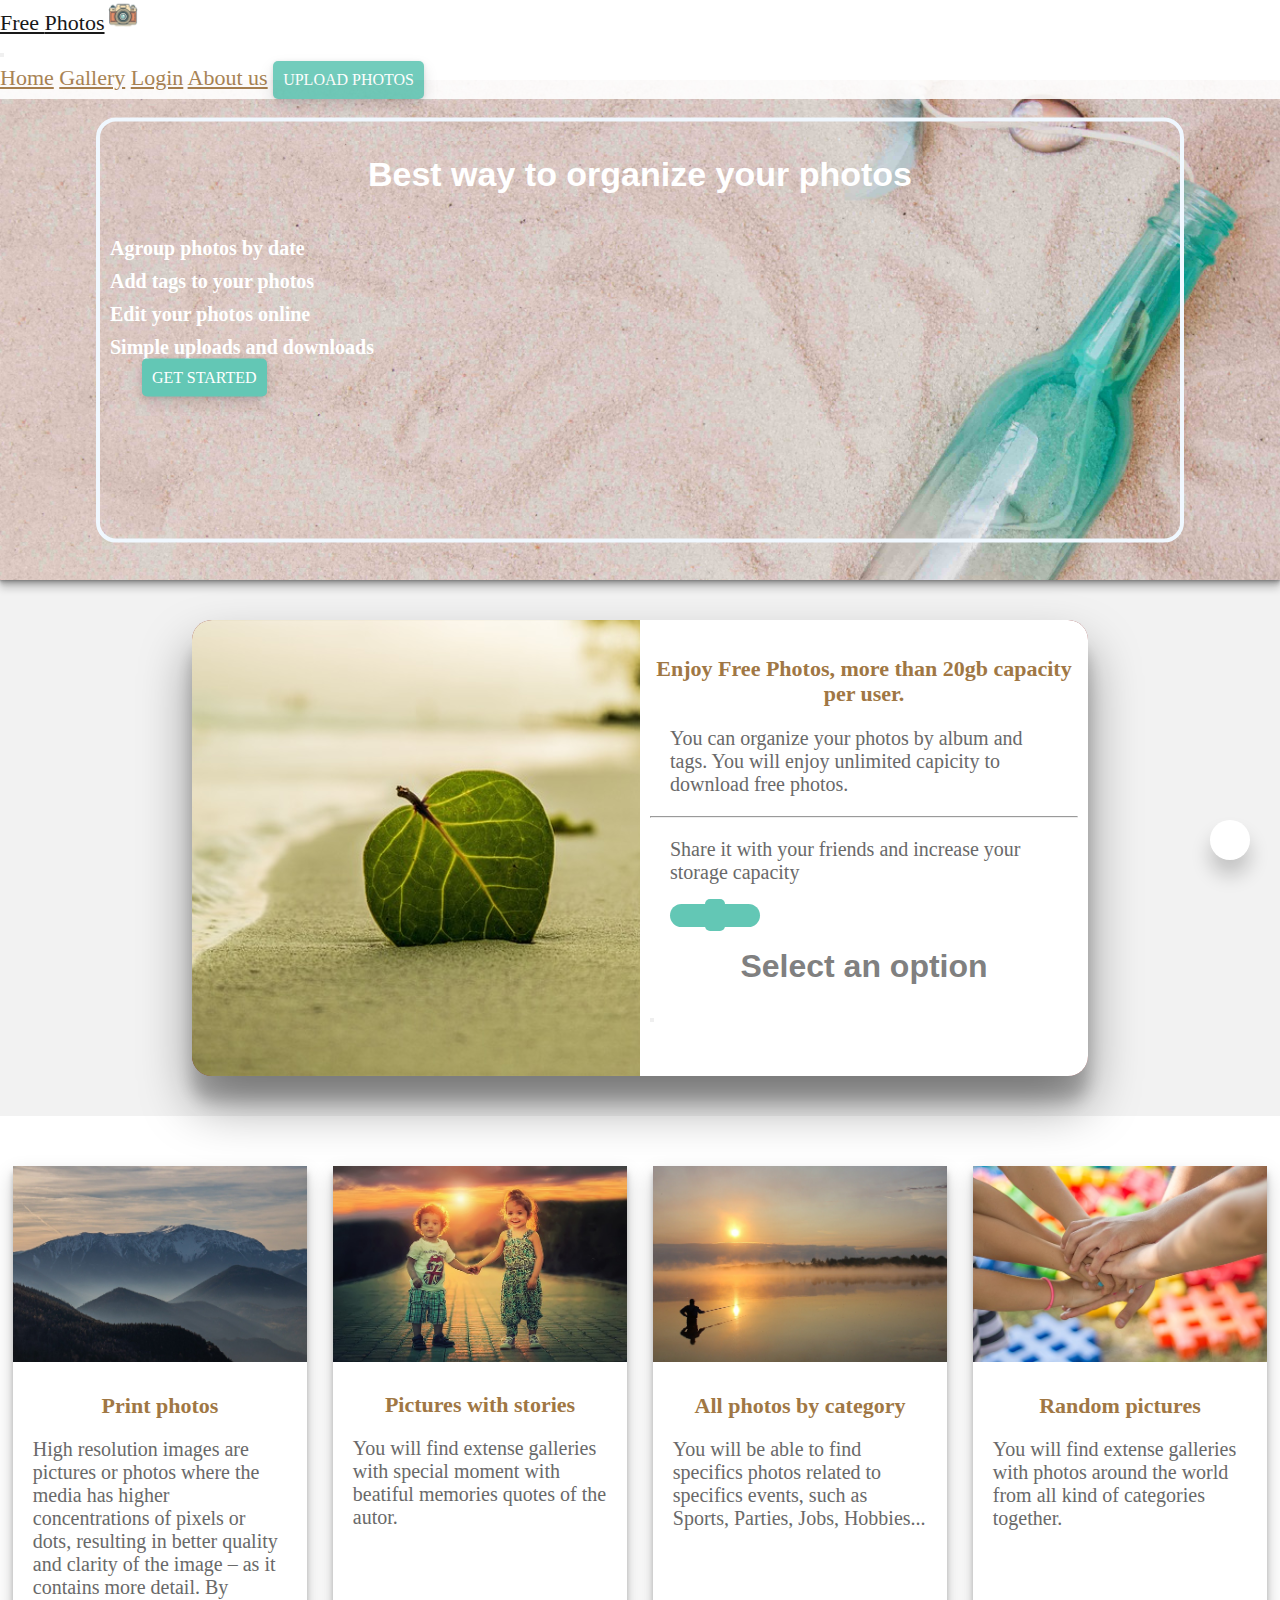
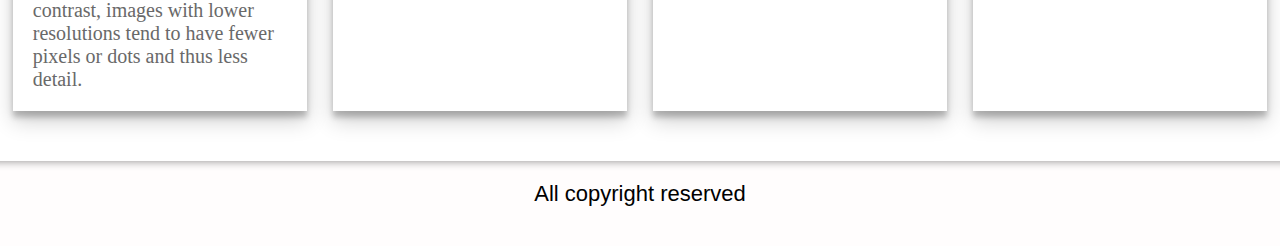
==== index.html @ f029e0e3 "segunda entrega" ====
<!DOCTYPE html>
<html lang="en">
<head>
    <meta charset="UTF-8">
    <meta name="viewport" content="width=device-width, initial-scale=1.0">
    <title>Photos web</title>
    <link href="https://cdn.jsdelivr.net/npm/bootstrap@5.3.1/dist/css/bootstrap.min.css" rel="stylesheet" integrity="sha384-4bw+/aepP/YC94hEpVNVgiZdgIC5+VKNBQNGCHeKRQN+PtmoHDEXuppvnDJzQIu9" crossorigin="anonymous">
    <script src="https://cdn.jsdelivr.net/npm/bootstrap@5.3.1/dist/js/bootstrap.bundle.min.js" integrity="sha384-HwwvtgBNo3bZJJLYd8oVXjrBZt8cqVSpeBNS5n7C8IVInixGAoxmnlMuBnhbgrkm" crossorigin="anonymous"></script>
    <link rel="stylesheet" href="styles.css">
    <link rel="shortcut icon" href="images/icon-camera.png" type="image/x-icon">
    <link rel="stylesheet" href="normalize.css">
    <link rel="stylesheet" href="https://cdnjs.cloudflare.com/ajax/libs/font-awesome/6.4.0/css/all.min.css" integrity="sha512-iecdLmaskl7CVkqkXNQ/ZH/XLlvWZOJyj7Yy7tcenmpD1ypASozpmT/E0iPtmFIB46ZmdtAc9eNBvH0H/ZpiBw==" crossorigin="anonymous" referrerpolicy="no-referrer" />
</head>
<body>
    <header>
        <nav class="navbar navbar-expand-lg bg-body-tertiary">
            <div class="container-fluid">
              <a class="navbar-brand" href="/index.html">
                <div class="logo">
                    Free 
                    <span>Photos<img src="/images/icon-camera.png" alt=""></span>
                </div>
              </a>  
              <button class="navbar-toggler" type="button" data-bs-toggle="collapse" data-bs-target="#navbarNavAltMarkup" aria-controls="navbarNavAltMarkup" aria-expanded="false" aria-label="Toggle navigation"> 
                <span class="navbar-toggler-icon"></span>
              </button>
              <div class="collapse navbar-collapse" id="navbarNavAltMarkup">
                <div class="navbar-nav">
                  <a class="nav-link active" aria-current="page" href="/index.html">Home</a>
                  <a class="nav-link" href="/pages/gallery.html">Gallery</a>
                  <a class="nav-link" href="/pages/login.html">Login</a>
                  <a class="nav-link" href="/pages/aboutUs.html">About us</a>
                  <a href="/pages/upload.html"><button>Upload photos</button></a>
                </div>
               </div>
            </div>
        </nav>

    </header>    
    
    <main>
        <div class="call">
            <h1>Best way to organize your photos</h1>
            <ul>
                <li>Agroup photos by date</li>
                <li>Add tags to your photos</li>
                <li>Edit your photos online</li>
                <li>Simple uploads and downloads</li>
            </ul>
            <a href=""><button>Get started</button></a>
        </div>
    </main>
    
    <section class="section1">
        
         <div class="boxIntro"> 
            
            <div class="boxLeft">
                 
            </div>
                
            <div class="boxRight">
                <h2>Enjoy Free Photos, more than 20gb capacity per user.</h2>
                <div class="intro-text">You can organize your photos by album and tags. You will enjoy unlimited capicity to download free photos.</div>
                
                <hr>

                <div class="intro-text">Share it with your friends and increase your storage capacity</div>
                <!-- Button trigger modal -->
                    <button type="button" class="btn btn-primary" data-bs-toggle="modal" data-bs-target="#exampleModal">
                        <i class="fas fa-share-square"></i>
                    </button>
                
                <!-- Modal -->
                    <div class="modal fade" id="exampleModal" tabindex="-1" aria-labelledby="exampleModalLabel" aria-hidden="true">
                        <div class="modal-dialog">
                            <div class="modal-content">
                                <div class="modal-header">
                                    <h1 class="modal-title fs-5" id="exampleModalLabel">Select an option</h1>
                                    <button type="button" class="btn-close" data-bs-dismiss="modal" aria-label="Close"></button>
                                </div>
                                <div class="modal-body">
                                    <i class="fab fa-whatsapp-square"></i> <i class="fab fa-telegram"></i> <i class="fab fa-facebook-square"></i> <i class="fab fa-twitter-square"></i> <i class="fab fa-instagram"></i> 
                                </div>
                            </div>
                        </div>
                     </div>
                </div> 
            </div>               
    </section>
          


        <section class="sectionMain">
            <div class="box1">
                <a href="">
                    <img src="images/nature.jpg" alt="">
                    <h2>Print photos <i class="fas fa-print"></i></h2>
                    <div class="intro-text"> High resolution images are pictures or photos where the media has higher concentrations of pixels or dots, resulting in better quality and clarity of the image – as it contains more detail. By contrast, images with lower resolutions tend to have fewer pixels or dots and thus less detail. </div>
                </a>
            </div>
            
            <div class="box1">
                <a href="">
                    <img src="images/16.jpg" alt="">
                    <h2>Pictures with stories <i class="far fa-newspaper"></i></h2>
                    <div class="intro-text">You will find extense galleries with special moment with beatiful memories quotes of the autor. </div>
                </a>    
            </div>
            
            <div class="box1">
                <a href="/pages/galleryBytags.html">
                    <img src="images/river.jpg" alt="">
                    <h2>All photos  by category <i class="fas fa-tag"></i></h2>
                    <div class="intro-text">You will be able to find specifics photos related to specifics events, such as Sports, Parties, Jobs, Hobbies...   </div>
                </a>
            </div>

            <div class="box1">
                <a href="">
                    <img src="images/15.jpg" alt="">
                    <h2>Random pictures <i class="fas fa-random"></i></h2>
                    <div class="intro-text">You will find extense galleries with photos around the world from all kind of categories together.</div>
                </a>
            </div>

        </section>


    <footer> 
        <p>All copyright reserved</p>
        <div class="socialMedia">
            <i class="fab fa-facebook"></i>
            <i class="fab fa-twitter"></i>
            <i class="fab fa-instagram"></i>
        </div>
     </footer>

    <a href="#" class="up"><i class="fas fa-chevron-up"></i>
    </a>

</body>
</html>
---- styles.css ----
*{
    margin: 0px;
    padding: 0px;
    box-sizing: border-box;
}

html{
    scroll-behavior: smooth;
}

header{
    width: 100%;
    height: 80px;
    font-size: 22px;
    background-color:rgba(255, 255, 255, 0.71);
}

span img{
    width: 30px;
    height: auto;
    margin-left: 3px;
}

main ul{
    color: #ffffff;
    font-size: 20px;
    margin-top: 10px;
    padding-top: 10px;
}

main ul li{
    margin-top: 10px;
    font-weight: 700;
}

main{
    height: 500px;
    width: 100%;
    display: flex;
    flex-direction: column;
    background-image: url("images/header-image.jpeg");
    background-repeat: none;
    background-size: cover;
    background-attachment: fixed;
    box-shadow: 0 1px 1px rgba(0,0,0,0.08), 0 2px 2px rgba(0,0,0,0.12), 0 4px 4px rgba(0,0,0,0.16), 0 8px 8px rgba(0,0,0,0.20);
    position: relative;
}

main .call{
    width: 85%;
    border: 4px;
    height: 85%;
    background-color: transparent;
    border-color: aliceblue;
    border-radius: 20px;
    border-style: solid;
    transform: translate(-50%, -50%);
    position: absolute;
    top: 50%;
    left: 50%;
    padding: 10px;
}

h1{
    text-align: center;
    font-size:40px;
    font-family: 'Franklin Gothic Medium', 'Arial Narrow', Arial, sans-serif;
    color: gray;
}

.call h1{
    text-align: center;
    font-size: 34px;
    color: #ffffff;

}

.call ul{
    list-style: none;

}

	
.call button{	
    color: white;	
    background-color: #63C7B5;	
    border: none;	
    font-size: 16px;	
    border-radius: 5px;	
    box-shadow: 0 7px 15px 0 rgba(0, 0, 0, .13), 0 1px 4px 0 rgba(0, 0, 0, .11);	
    margin-left: 32px;	
    text-transform: uppercase;	
    text-decoration: none;	
    padding: 10px;	
}	
.call button:hover{	
    transform: scale(0.9);	
}	

.navbar-nav button {
    color: white;
    background-color: #63C7B5;
    border: none;
    padding: 10px;
    font-size: 16px;
    border-radius: 5px;
    box-shadow: 0 7px 15px 0 rgba(0, 0, 0, .13), 0 1px 4px 0 rgba(0, 0, 0, .11);
    margin-bottom: 0px;
    text-transform: uppercase;
}

.navbar-nav button:hover {
    color: white;
    background-color: #63C7B5;
    border: none;
    padding: 10px;
    font-size: 16px;
    border-radius: 5px;
    margin-bottom: 0px;
    text-transform: uppercase;
    transform: scale(0.9);
}

button a{
    text-decoration: none;
    color: white;
}


h2{
    text-align: center;
    margin-top: 22px;
    font-size: 26px;
    color:rgb(160, 119, 68);
    margin-bottom: 20px;

}
.section2 h2{
    font-size: 26px;
    color:rgb(160, 119, 68);
    height: 20px;
}


h2 i{	
    color: #63C7B5;	
}	


h3{
    text-align: center;
    margin-top: 20px;
    font-size: 22px;
    color:rgb(160, 119, 68);
} 

.intro-text{
    margin-top: 30px;
    font-size: 20px;
    color: dimgrey;
    margin: 20px;
}


.normalSection{
    background-color: white;
    width: 100%;
    padding: 20px;
    margin: 20px;
}

footer{
    text-align: center;
    background-color:rgb(255, 253, 253) ;
    padding: 20px;
    font-size: 22px;
    font-family: Verdana, Geneva, Tahoma, sans-serif;
    box-shadow: 0 20px 10px -20px rgba(0,0,0,0.45) inset;
    width: 100%;
}

.socialMedia{
    color: #47a694;
    font-size: 30px;
    letter-spacing: 10px;
    margin-top: 20px;
}

.up{
    height: 40px;
    width: 40px;
    color: #47a694;
    position: fixed;
    right: 30px;
    bottom: 40px;
    font-size: 25px;
    text-align: center;
    line-height: 40px;
    background-color: rgb(255, 255, 255);
    border-radius: 50px;
    box-shadow: 0px 15px 20px rgba(0, 0, 0, 0.2);
}

.section1{
    background-color: #F2F2F2;
    justify-content:center;
    align-items: center;
    display: flex;
    flex-direction: row;
    flex-wrap: wrap;
    width: 100%;
}

.boxIntro{
    display: flex;
    flex-wrap: wrap;
    height: auto;
    background-color: rgb(143, 58, 58);
    border-radius: 20px;
    width:70% ;
    box-shadow: 0 29px 52px rgba(0,0,0,0.40), 0 25px 16px rgba(0,0,0,0.20); 
    margin-top: 40px;   
    margin-bottom: 40px;
} 

.boxLeft{
    background-color: rgb(255, 255, 255);
    width: 50%;
    background-image: url("images/3.jpg");
    background-position: center;
    background-size: cover;
    height: auto;
    border-radius: 20px 0px 0px 20px;
}

.boxRight{
    background-color: rgb(255, 255, 255);
    width: 50%;
    border-radius: 0px 20px 20px 0px;
    padding: 10px;
}

.section2{
    background-color: #ffffff;
    justify-content: space-around;
    display: flex;
    flex-direction: row;
    flex-wrap: wrap;
    gap: 20px;
    margin: 10px;
}

.section4{
    background-color: #ffffff;
    justify-content: space-around;
    display: flex;
    flex-direction: row;
    flex-wrap: wrap;
    gap: 20px;
    margin: 10px;
}

.sectionMain{
    background-color: #ffffff;
    justify-content: space-around;
    display: flex;
    flex-direction: row;
    flex-wrap: wrap;
    margin-top: 40px;
    margin-bottom: 40px;
}

.box1{
    width: 23%;
    height: auto;
    background-color: #ffffff;
    margin-top: 80px;
    margin-bottom: 80px;
    box-shadow: 0 10px 20px rgba(0,0,0,0.19), 0 6px 6px rgba(0,0,0,0.23);
    margin: 10px;
}

.box1 .intro-text{
    margin-top: 30px;
    font-size: 20px;
    color: dimgrey;
    margin: 20px;
}

.box1 i{
    color: #63C7B5;
}


.sectionMain img{
    height: auto;
    width: 100%;
}

.section2 img{
    height: auto;
    width: 100%;
}

.box1 a{
    text-decoration: none;
    color:rgb(160, 119, 68);
}

.box1:hover{
    transform: scale(1.02);
}

form a{
    text-decoration: none;
    font-weight: bold;
    color:rgb(120, 85, 42);
}

.submit {
    color: white;
    background-color: #63C7B5;
    border: none;
    padding: 10px;
    font-size: 16px;
    border-radius: 5px;
    box-shadow: 0 7px 15px 0 rgba(0, 0, 0, .13), 0 1px 4px 0 rgba(0, 0, 0, .11);
    margin-bottom: 10px;
    text-transform: uppercase;
}

.submit:hover{
    color: white;
    background-color: #47a694;
    border: none;
    padding: 10px;
    font-size: 16px;
    border-radius: 5px;
    box-shadow: 0 7px 15px 0 rgba(0, 0, 0, .13), 0 1px 4px 0 rgba(0, 0, 0, .11);
    margin-bottom: 10px;
    text-transform: uppercase;
}

h2{	
    text-align: center;	
    margin-top: 26px;	
    font-size: 22px;	
    color:rgb(160, 119, 68);	
} 	
h2 i{	
    color: #63C7B5;	
}	

form {
    width: 50%;
    height: auto;
    background-color: white;
    box-shadow: 0 10px 20px rgba(0,0,0,0.19), 0 6px 6px rgba(0,0,0,0.23);
    border-radius: 20px;
    font-size: 20px;
    color:rgb(160, 119, 68);
    padding: 20px;
}


input, textarea{
    width: 100%;
}


.quote{
font-size: 24px;
font-style: italic;
font-weight: 700;
color: dimgrey;
padding: 10px;
}

.section3{
    background-color: #F2F2F2;
    justify-content: space-around;
    display: flex;
    flex-direction: row;
    flex-wrap: wrap;
    padding: 80px;
    width: 100%;
}

.upload{
    display: grid;
    background-color: #F2F2F2;
    grid-template-columns:1fr 2fr;
    width: 100%;
    height: 100vh;
    grid-template-areas:
    "form forms";
    margin-bottom: 30px;
}

.chekbox {
    width: 80%;
    height: 100vh;
    background-color: antiquewhite;
    display: flex;
    grid-area: form;
    border-radius: none;

}

.chekbox form{
    width: 90%;
    margin: 0;
    height: 40%;
    margin-top: 20px;
    padding: 5px;
    border-radius:none;

}

.taggs .checkbox{
    display:contents;
    color: #63C7B5;
}

.checkbox form label{
    display: inline-block;
    width: 10px;
}

/* Grids photos */

.main-photos{
    display: grid;
    grid-template-columns: 1fr 1fr 1fr;
    grid-template-rows: 1fr 1fr 1fr 1fr;
    height: 1000px;
    grid-template-areas: 
    "img1 img1 img2"
    "img5 img3 img4"
    "img5 img6 img7"
    "img5 img6 img8";
    gap: 10px;
    margin: 10px;
    border: solid 1px;
    color:rgb(195, 192, 192);
    border-radius: 20px;
    padding: 20px;
}

.fa-heart{
    color: rgb(227, 145, 141);
    font-size: 14px;
    margin: 5px;
    opacity: 0.5;
    background-color: #fbf9f9;
    padding: 5px;
    padding-left: 10px;
    padding-right: 10px;
    border-radius: 5px;
    bottom: 10px;
    margin-left: 60px;
}

.fa-share-square{
    color:#63C7B5; 
    font-size: 14px;
    margin: 5px;
    opacity: 0.5;
    background-color: #fbf9f9;
    padding: 5px;
    padding-left: 10px;
    padding-right: 10px;
    border-radius: 5px;
    bottom: 10px;

}

.fa-share-square:hover{
    color:#63C7B5; 
    opacity: 1;
    transform: scale(1.02);
    transition: 0.5s;

} 

.fa-heart:hover{
    color: rgb(197, 67, 60);
    opacity: 1;
    transform: scale(1.02);
    transition: 0.5s;
} 

.item i{
    position: absolute;
}

.item{
  border: solid color;
  background-size: cover;
  background-position: center;
  box-shadow: 0 10px 20px rgba(0,0,0,0.19), 0 6px 6px rgba(0,0,0,0.23);
  justify-content: center;
  position: relative;

}

.item:hover{
    transform: scale(1.01);
    opacity: 0.9;
    transition: 0.5s;
}

.item1{
    background-image: url("/images/flor-1.jpg");
    grid-area: img1;
}

.item2{
    background-image: url("/images/flor-2.jpg");
    grid-area: img2;

}

.item3{
    background-image: url("/images/flor-3.jpg");
    grid-area: img3;


}

.item4{
    background-image: url("/images/flor-4.jpg");
    grid-area: img4;


}

.item5{
    background-image: url("/images/flor-5.jpg");
    grid-area: img5;

}

.item6{
    background-image: url("/images/flor-6.jpg");
    grid-area: img6;

}

.item7{
    background-image: url("/images/flor-7.jpg");
    grid-area: img7;

}

.item8{
    background-image: url("/images/flor-8.jpg");
    grid-area: img8;

}

.item9{
    background-image: url("/images/flor-9.jpg");
    grid-area: img9;

}




.boxPic{
    height: 85%;
    width: 100%;
}

.boxPic img{
    padding: 5px;
}

.boxDescription{
    background-color: rgb(255, 255, 255);
    height: 15%;
    padding: 10px;
    width: 100%;
}

.boxGallery {
    width: 40%;
    height: auto;
    transition: 0.7s;
    font-family: 'Montserrat', sans-serif;
    font-size: 18px;
    color: grey;
}

.boxGallery p{
    display: inline-block;
}

.boxGallery:hover{
    display: inline-block;
    font-size: 19px;
    color:#63C7B5;
}


.boxGallery img{
    height: 100%;
    box-shadow: 0 26px 58px 0 rgba(0, 0, 0, .22), 0 5px 14px 0 rgba(0, 0, 0, .18);
}

.boxGallery img:hover{
    box-shadow: 0 19px 38px rgba(0,0,0,0.30), 0 15px 12px rgba(0,0,0,0.22);
}

.boxGalleryByYear {
    width: 20%;
    height: auto;
    transition: 0.7s;
    font-family: 'Montserrat', sans-serif;
    font-size: 18px;
}

.boxGalleryByYear p{
    display: inline-block;
}

.boxGalleryByYear:hover{
    display: inline-block;
    font-size: 19px;
    color:#63C7B5;
}


.boxGalleryByYear img{
    height: 100%;
    box-shadow: 0 26px 58px 0 rgba(0, 0, 0, .22), 0 5px 14px 0 rgba(0, 0, 0, .18);
}

.boxGalleryByYear img:hover{
    box-shadow: 0 19px 38px rgba(0,0,0,0.30), 0 15px 12px rgba(0,0,0,0.22);
}

.material-symbols-outlined {
  font-variation-settings:
  'FILL' red,
  'wght' 400,
  'GRAD' 7,
  'opsz' 70
}

.boxDescription span {
    float: right;
}

.scroll-gallery{
    display: flex;
    flex-direction: row;
    flex-wrap: nowrap;
    overflow-x:auto;
    overflow-y: hidden;
    justify-content: flex-start;
    gap: 25px;
    margin-bottom: 10px;
    margin-top: 10px;
    width: 100%;
}

.scroll-gallery img{
    box-shadow: 0 3px 6px rgba(0,0,0,0.16), 0 3px 6px rgba(0,0,0,0.23);
}

.scroll-gallery .boxGallery{
    width: 300px;
    height: 300px;
    padding:40px;
    font-size: 14px;
    color: grey;
}

.scroll-gallery .boxPic{
    height: 85%;
}

.scroll-gallery .boxPic img{
    width:300px;
    height: 100%;
    object-fit: cover;
}


.scroll-gallery .fa-chevron-left{
    font-size: 30px;
    color: #63C7B5;
    z-index: 1;
    margin-top: 120px;
    position:absolute;
}

.scroll-gallery .fa-chevron-right{
    font-size: 30px;
    color: #63C7B5;
    z-index: 1;
    margin-top: 120px;
    margin-left: 95%;
    position:absolute;
}

.scroll-gallery .boxGallery:hover{
    transform: scale(1.1);
    color: #63C7B5;
}

.scroll-gallery .boxDescription{
    background-color: rgb(255, 255, 255);
    height: 15%;
    padding: 10px;
    width: 300px;
}




/* responsive CSS */

@media only screen and (min-width:320px) and (max-width:768px){


    .boxIntro{
        display: flex;
        flex-wrap: wrap;
        flex-direction: row;
        height: auto;
        background-color: rgb(143, 58, 58);
        border-radius: 20px;
        width:100% ;
        box-shadow: 0 29px 52px rgba(0,0,0,0.40), 0 25px 16px rgba(0,0,0,0.20); 
        margin-top: 40px;   
        margin-bottom: 40px;
    } 
    
    .boxLeft{
          
    }
    
    .boxRight{
        width: 100%;
        border-radius: 0px;
    }

    .box1{
        width: 100%;
        height: auto;
        background-color: #ffffff;
        margin-top: 80px;
        margin-bottom: 80px;
        box-shadow: 0 10px 20px rgba(0,0,0,0.19), 0 6px 6px rgba(0,0,0,0.23);
        margin: 10px;
    }

    .boxGallery{
        width: 100%;
    }

    .main-photos{
        display: grid;
        grid-template-columns: 1fr 1fr ;
        grid-template-rows: 1fr 1fr 1fr 1fr 1fr 1fr;
        height: 1000px;
        grid-template-areas: 
        "img1 img1"
        "img2 img3"
        "img4 img4"
        "img5 img5"
        "img6 img7"
        "img8 img8";
    }

    main {
        height: 300px;
    }

    main .call{
        text-align: center;
    }

    .call ul li{
    display: none;    
    }

    .boxGalleryByYear {
        width: 40%;
        height: auto;
        transition: 0.7s;
        font-family: 'Montserrat', sans-serif;
        font-size: 18px;
    }
    
    .scroll-gallery .boxGallery{
        width: 200px;
        height: auto;
        padding:25px;
        font-size: 14px;
        background-color: transparent;
    }
  

    .scroll-gallery .fa-chevron-left{
        font-size: 30px;
        color: #63C7B5;
        z-index: 1;
        margin-top: 80px;
        position:absolute;
    }
    
    .scroll-gallery .fa-chevron-right{
        font-size: 30px;
        color: #63C7B5;
        z-index: 1;
        margin-top: 80px;
        margin-left: 95%;
        position:absolute;
    }

    form{
        width: 100%;
        border-radius: 0px;
    }

    .section3{
        margin: 0;
        padding: 0;
        padding-top: 40px;
        padding-bottom: 40px;
        background-color: #F2F2F2;
    }

    .scroll-gallery .boxPic img{
        width: 200px;
        height: 100%;
        object-fit: cover;
    }

    .scroll-gallery .boxDescription{
       width: 200px;
    }

    .call button{
        margin-left: 0px;
    }


}

@media only screen and (min-width: 768px) and (max-width:1024px){
    
    .boxIntro{
        display: flex;
        flex-direction: column;
        flex-wrap:wrap;
        height: auto;
        background-color: rgb(255, 255, 255);
        border-radius: 20px;
        width:80% ;
        box-shadow: 0 29px 52px rgba(0,0,0,0.40), 0 25px 16px rgba(0,0,0,0.20); 
        border-radius: 50px;
        margin-top: 40px;   
        margin-bottom: 40px;
        align-items: center;
    } 

    
    
    .boxRight{
        background-color: rgb(255, 255, 255);
        width: 80%;
        padding: 10px;

    }

    .box1{
        width: 45%;
        height: auto;
        background-color: #ffffff;
        margin-top: 80px;
        margin-bottom: 80px;
        box-shadow: 0 10px 20px rgba(0,0,0,0.19), 0 6px 6px rgba(0,0,0,0.23);
        margin: 10px;
    }

    .boxGallery{
        width: 43%;
    }

}

@media only screen and (min-width: 1024px){


}


/* nav bar boostrap */

.container-fluid{
    z-index:2;
}

.nav-link {
    color:rgb(160, 119, 68);
}

.navbar-brand{
    color:rgb(160, 119, 68);
    font-family: 'Times New Roman', Times, serif;color: #000;
}


.navbar-expand-lg {
    position: fixed;
    z-index: 2;
    position: fixed;
    background-color: hwb(0 100% 0%);
    width: 100%;
    opacity:0.9;
}

.navbar-toggler-icon{
    color: #47a694;
    
}

/* nav-tabs bootstrap */

.nav-tabs a:hover{
    color:#63C7B5;
}

/* modal bootstrap share*/


.boxRight .btn-primary{
    background-color: #63C7B5;    
    border: none;
    margin-left: 20px;
    width: 90px;
    height: auto;
    border-radius: 50px;
}

.btn-primary{
    background-color: #63C7B5;    
    border: none;
    height: auto;
    border-radius: 5px;
}

 .btn-primary:hover{
    background-color: #63C7B5;    
    border: none;
}

.btn-primary .fa-share-square{
    color:#ffffff; 
    font-size: 20px;
    background-color: #63C7B5;   
    text-align: center; 
    opacity: 1;
}

.modal-footer .btn-primary{
    background-color: #63C7B5;
}

.modal-body i{
    margin-left: 10px;
}

.modal-body i:hover{
    transform: scale(1.1);
    transition: 0.5;
}

.modal-body .fa-whatsapp-square{
    color: #25d366;
    font-size: 36px;
}

.modal-body .fa-whatsapp-square{
    color: #25d366;
    font-size: 36px;
}

.modal-body .fa-telegram{
    color: #229ED9;
    font-size: 36px;
}

.modal-body .fa-facebook-square{
    color: #3b5998;
    font-size: 36px;
}

.modal-body .fa-twitter-square{
    color: #1DA1F2;
    font-size: 36px;
}


.modal-body .fa-instagram{
    background: -webkit-linear-gradient(#405de6, #fd1d1d);
    -webkit-background-clip: text;
    -webkit-text-fill-color: transparent;
    font-size: 36px;
}

/* upload section bootstrap*/

input[type="checkbox"]:checked{
    background-color:#63C7B5;
    border: none;
}

input[type="select"]:checked{
    background-color:#63C7B5;
    border: none;
}

input[type="radio"]:checked{
    background-color:#63C7B5;
    border: none;
}

/* message contact bootstrap */

.modal-body form{
    width: 100%;
    height: 100%;
    box-shadow: none;
}

.btn-secondary{
    background-color: rgb(197, 196, 196);
    border: none;
}

input:active{
background-color: #1DA1F2;
}

.intro-text .btn-primary{
    background-color: transparent;
    color:#a07744;
    font-weight: bold;
    margin-left: 0px;
}

.intro-text .btn-primary:hover{
    background-color: transparent;
    color:#a07744;
    font-weight: bold;
    margin-left: 0px;
}

/* full screen photo */

.carousel-item img{
    width: 400px;
    height: 400px;
    object-fit: cover;
}
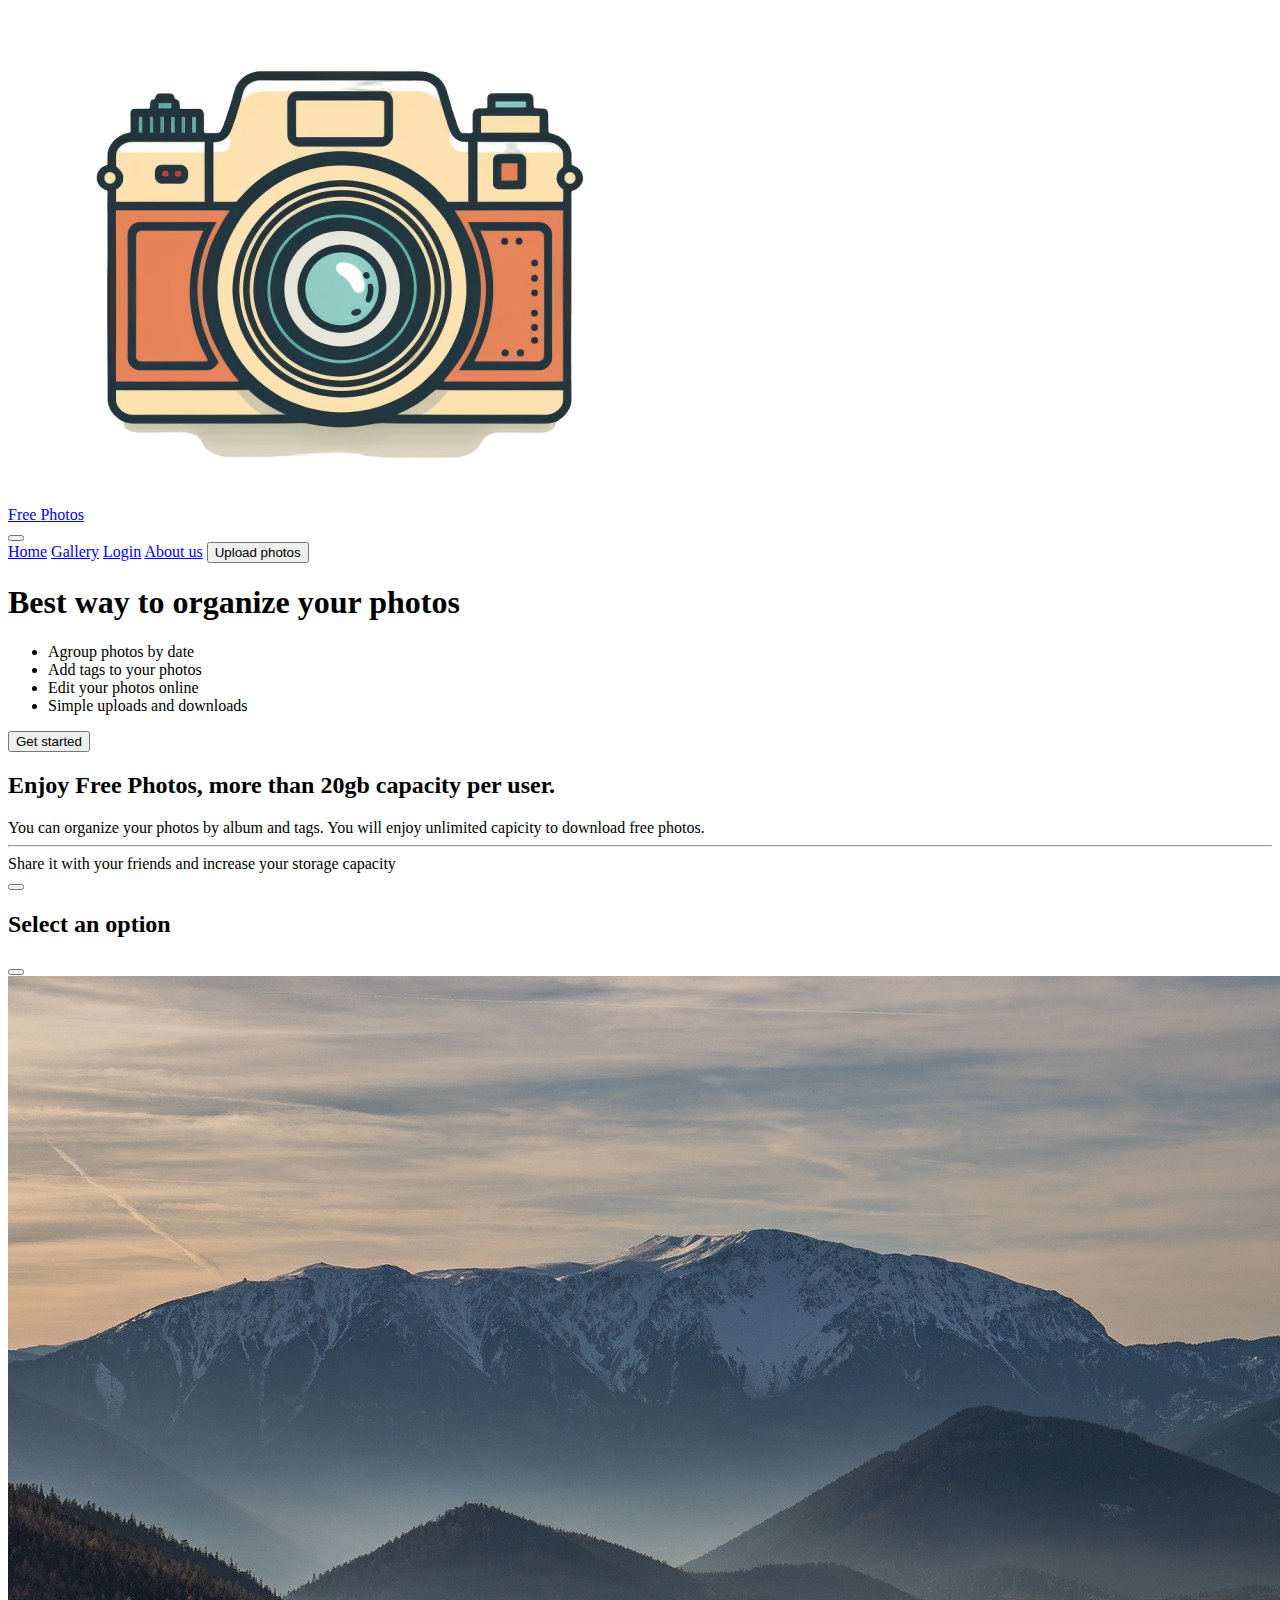
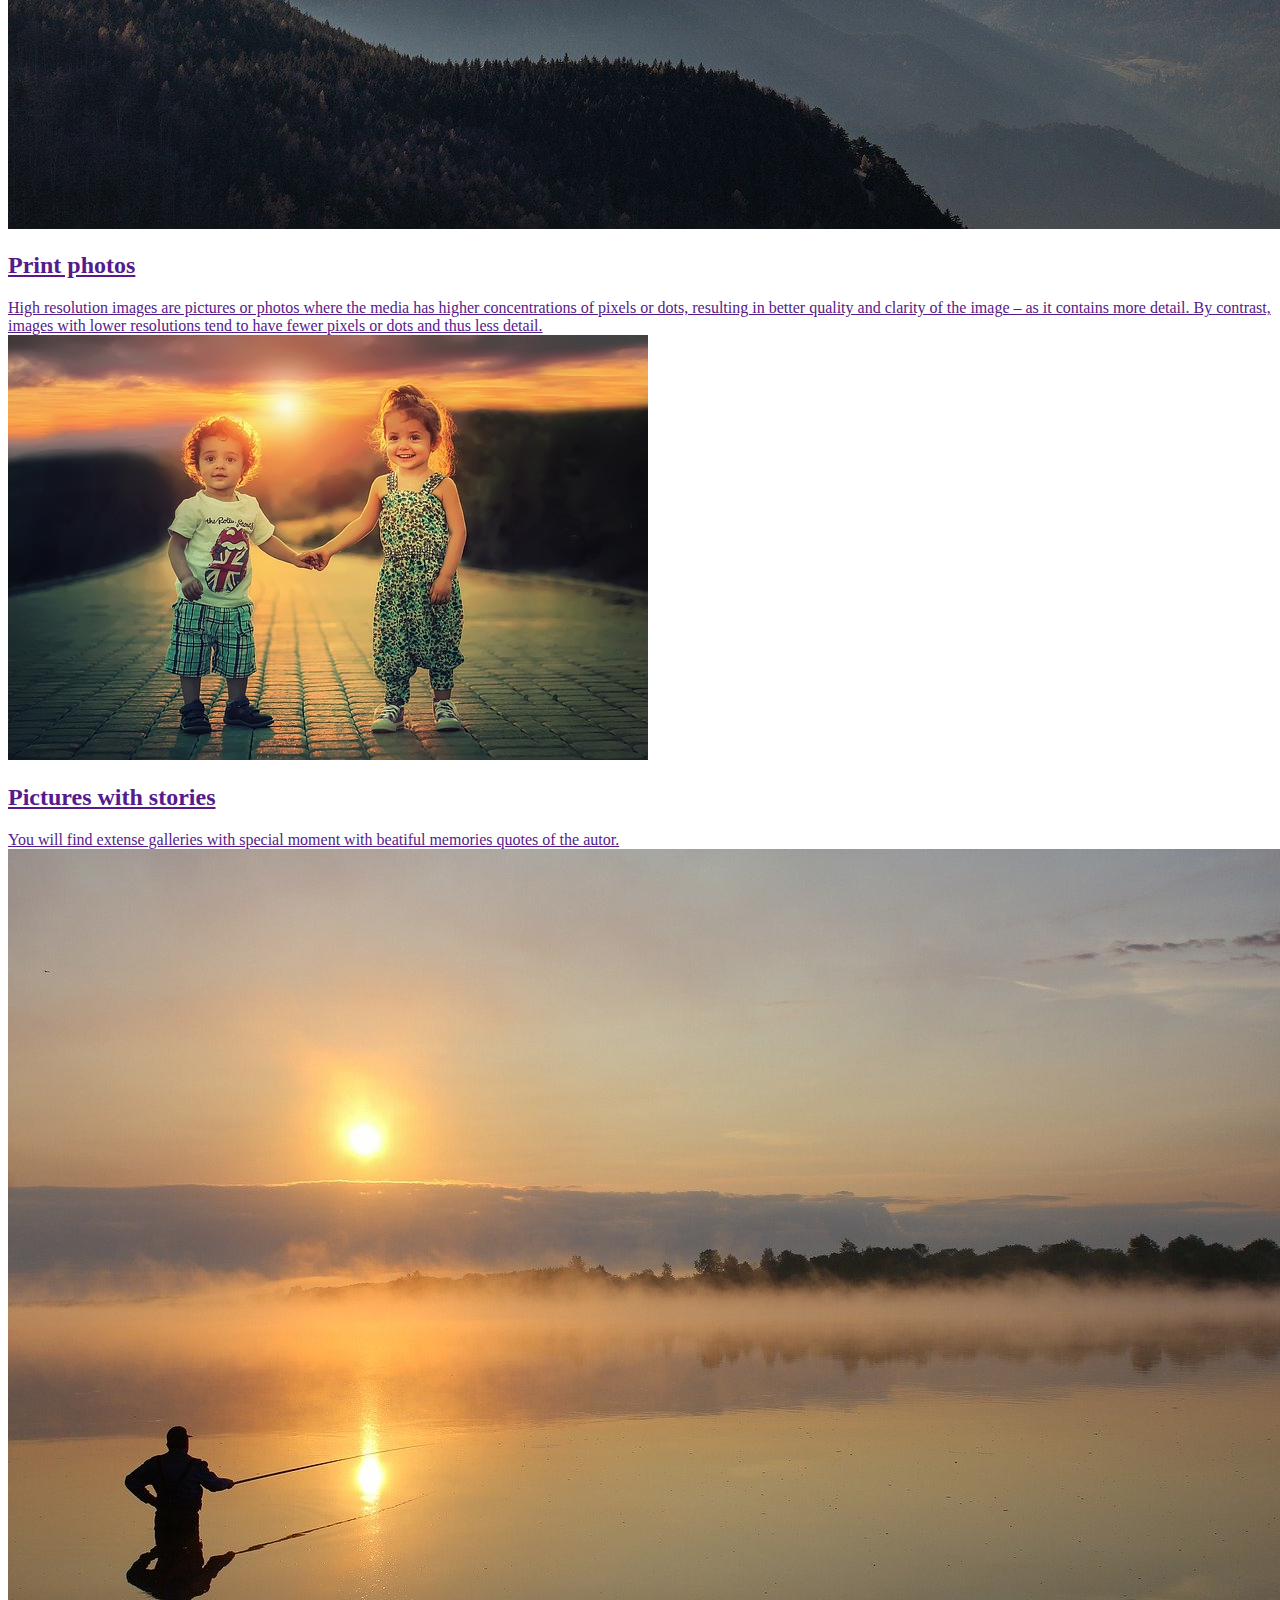
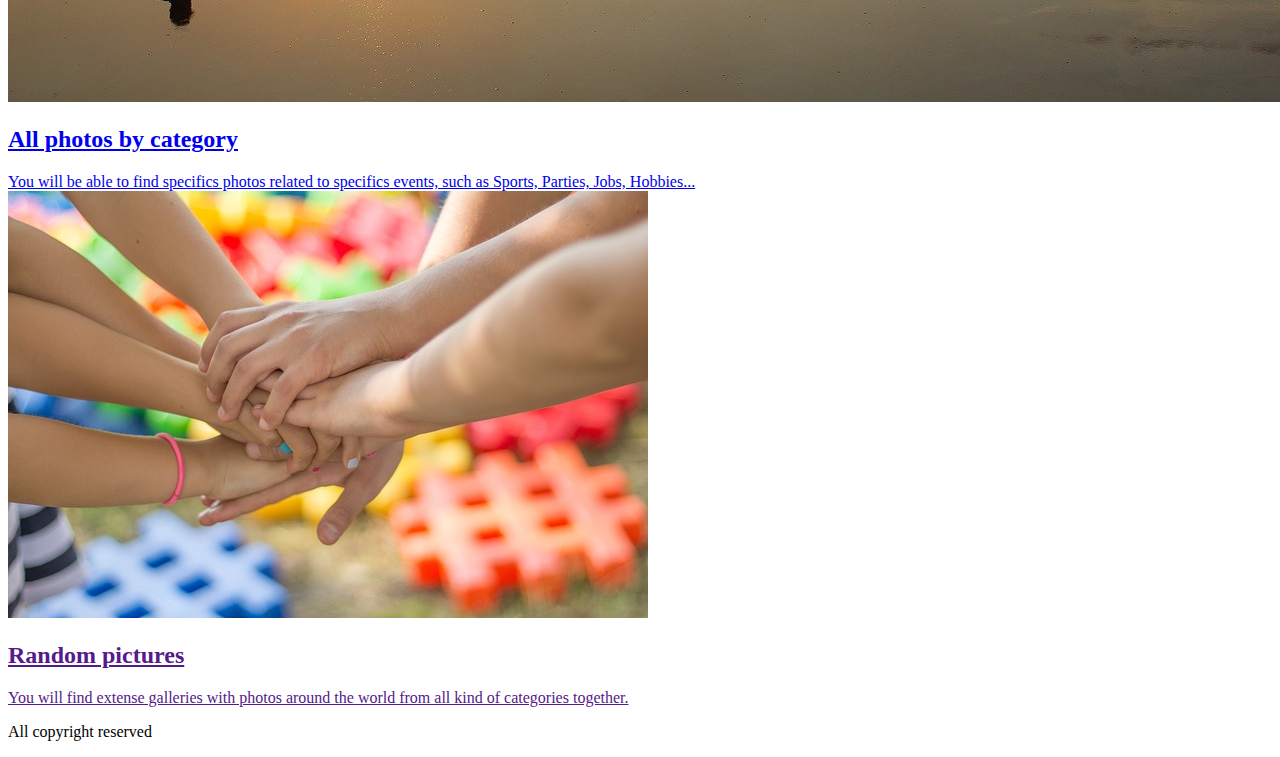
==== commit 2eed6c03: "corregí main, H1, sass y otras cosas" ====
--- a/index.html
+++ b/index.html
@@ -3,130 +3,117 @@
 <head>
     <meta charset="UTF-8">
     <meta name="viewport" content="width=device-width, initial-scale=1.0">
+    <meta name="description" content="Store your photos">
+    <meta name="keywords" content="Photos, Lanscape, background images">
     <title>Photos web</title>
     <link href="https://cdn.jsdelivr.net/npm/bootstrap@5.3.1/dist/css/bootstrap.min.css" rel="stylesheet" integrity="sha384-4bw+/aepP/YC94hEpVNVgiZdgIC5+VKNBQNGCHeKRQN+PtmoHDEXuppvnDJzQIu9" crossorigin="anonymous">
     <script src="https://cdn.jsdelivr.net/npm/bootstrap@5.3.1/dist/js/bootstrap.bundle.min.js" integrity="sha384-HwwvtgBNo3bZJJLYd8oVXjrBZt8cqVSpeBNS5n7C8IVInixGAoxmnlMuBnhbgrkm" crossorigin="anonymous"></script>
-    <link rel="stylesheet" href="styles.css">
-    <link rel="shortcut icon" href="images/icon-camera.png" type="image/x-icon">
-    <link rel="stylesheet" href="normalize.css">
+    <link rel="stylesheet" href="./css/styles.css">
+    <link rel="shortcut icon" href="./images/icon-camera.png" type="image/x-icon">
+    <link rel="stylesheet" href="./css/normalize.css">
     <link rel="stylesheet" href="https://cdnjs.cloudflare.com/ajax/libs/font-awesome/6.4.0/css/all.min.css" integrity="sha512-iecdLmaskl7CVkqkXNQ/ZH/XLlvWZOJyj7Yy7tcenmpD1ypASozpmT/E0iPtmFIB46ZmdtAc9eNBvH0H/ZpiBw==" crossorigin="anonymous" referrerpolicy="no-referrer" />
 </head>
 <body>
     <header>
         <nav class="navbar navbar-expand-lg bg-body-tertiary">
             <div class="container-fluid">
-              <a class="navbar-brand" href="/index.html">
+            <a class="navbar-brand" href="index.html">
                 <div class="logo">
-                    Free 
-                    <span>Photos<img src="/images/icon-camera.png" alt=""></span>
-                </div>
-              </a>  
-              <button class="navbar-toggler" type="button" data-bs-toggle="collapse" data-bs-target="#navbarNavAltMarkup" aria-controls="navbarNavAltMarkup" aria-expanded="false" aria-label="Toggle navigation"> 
+                Free 
+                <span>Photos<img src="./images/icon-camera.png" alt="icon"></span>
+            </div></a>  
+            <button class="navbar-toggler" type="button" data-bs-toggle="collapse" data-bs-target="#navbarNavAltMarkup" aria-controls="navbarNavAltMarkup" aria-expanded="false" aria-label="Toggle navigation"> 
                 <span class="navbar-toggler-icon"></span>
-              </button>
-              <div class="collapse navbar-collapse" id="navbarNavAltMarkup">
+            </button>
+            <div class="collapse navbar-collapse" id="navbarNavAltMarkup">
                 <div class="navbar-nav">
-                  <a class="nav-link active" aria-current="page" href="/index.html">Home</a>
-                  <a class="nav-link" href="/pages/gallery.html">Gallery</a>
-                  <a class="nav-link" href="/pages/login.html">Login</a>
-                  <a class="nav-link" href="/pages/aboutUs.html">About us</a>
-                  <a href="/pages/upload.html"><button>Upload photos</button></a>
-                </div>
-               </div>
+                <a class="nav-link active" aria-current="page" href="index.html">Home</a>
+                <a class="nav-link" href="./pages/gallery.html">Gallery</a>
+                <a class="nav-link" href="./pages/login.html">Login</a>
+                <a class="nav-link" href="./pages/aboutUs.html">About us</a>
+                <a href="./pages/upload.html"><button>Upload photos</button></a>
+            </div>
             </div>
         </nav>
+    </header>
+        <main>        
+            <div class="box">
+                <div class="call">
+                    <h1>Best way to organize your photos</h1>
+                    <ul>
+                        <li>Agroup photos by date</li>
+                        <li>Add tags to your photos</li>
+                        <li>Edit your photos online</li>
+                        <li>Simple uploads and downloads</li>
+                    </ul>
+                    <a href=""><button>Get started</button></a>
+                </div>
+            </div>
 
-    </header>    
-    
-    <main>
-        <div class="call">
-            <h1>Best way to organize your photos</h1>
-            <ul>
-                <li>Agroup photos by date</li>
-                <li>Add tags to your photos</li>
-                <li>Edit your photos online</li>
-                <li>Simple uploads and downloads</li>
-            </ul>
-            <a href=""><button>Get started</button></a>
-        </div>
-    </main>
-    
-    <section class="section1">
-        
-         <div class="boxIntro"> 
-            
-            <div class="boxLeft">
-                 
-            </div>
-                
-            <div class="boxRight">
-                <h2>Enjoy Free Photos, more than 20gb capacity per user.</h2>
-                <div class="intro-text">You can organize your photos by album and tags. You will enjoy unlimited capicity to download free photos.</div>
-                
-                <hr>
-
-                <div class="intro-text">Share it with your friends and increase your storage capacity</div>
-                <!-- Button trigger modal -->
+            <section class="section1">
+                <div class="boxIntro"> 
+                    <div class="boxLeft">
+                </div>
+                <div class="boxRight">
+                    <h2>Enjoy Free Photos, more than 20gb capacity per user.</h2>
+                    <div class="intro-text">You can organize your photos by album and tags. You will enjoy unlimited capicity to download free photos.</div>
+                    <hr>
+                    <div class="intro-text">Share it with your friends and increase your storage capacity</div>
                     <button type="button" class="btn btn-primary" data-bs-toggle="modal" data-bs-target="#exampleModal">
-                        <i class="fas fa-share-square"></i>
+                    <i class="fas fa-share-square"></i>
                     </button>
-                
-                <!-- Modal -->
-                    <div class="modal fade" id="exampleModal" tabindex="-1" aria-labelledby="exampleModalLabel" aria-hidden="true">
-                        <div class="modal-dialog">
+                        <div class="modal fade" id="exampleModal" tabindex="-1" aria-labelledby="exampleModalLabel" aria-hidden="true">
+                            <div class="modal-dialog">
                             <div class="modal-content">
-                                <div class="modal-header">
-                                    <h1 class="modal-title fs-5" id="exampleModalLabel">Select an option</h1>
-                                    <button type="button" class="btn-close" data-bs-dismiss="modal" aria-label="Close"></button>
-                                </div>
-                                <div class="modal-body">
-                                    <i class="fab fa-whatsapp-square"></i> <i class="fab fa-telegram"></i> <i class="fab fa-facebook-square"></i> <i class="fab fa-twitter-square"></i> <i class="fab fa-instagram"></i> 
+                                    <div class="modal-header">
+                                        <h2 class="modal-title fs-5" id="exampleModalLabel">Select an option</h2>
+                                        <button type="button" class="btn-close" data-bs-dismiss="modal" aria-label="Close"></button>
+                                    </div>
+                                    <div class="modal-body">
+                                        <i class="fab fa-whatsapp-square"></i> 
+                                        <i class="fab fa-telegram"></i> 
+                                        <a href="https://www.facebook.com/"><i class="fab fa-facebook-square"></i></a> 
+                                        <a href="https://twitter.com/"><i class="fab fa-twitter-square"></i></a> 
+                                        <a href="https://www.instagram.com/"><i class="fab fa-instagram"></i></a> 
+                                    </div>
                                 </div>
                             </div>
                         </div>
-                     </div>
-                </div> 
-            </div>               
-    </section>
-          
+                    </div> 
+                </div>               
+            </section>
 
-
-        <section class="sectionMain">
-            <div class="box1">
-                <a href="">
-                    <img src="images/nature.jpg" alt="">
-                    <h2>Print photos <i class="fas fa-print"></i></h2>
-                    <div class="intro-text"> High resolution images are pictures or photos where the media has higher concentrations of pixels or dots, resulting in better quality and clarity of the image – as it contains more detail. By contrast, images with lower resolutions tend to have fewer pixels or dots and thus less detail. </div>
-                </a>
-            </div>
-            
-            <div class="box1">
-                <a href="">
-                    <img src="images/16.jpg" alt="">
-                    <h2>Pictures with stories <i class="far fa-newspaper"></i></h2>
-                    <div class="intro-text">You will find extense galleries with special moment with beatiful memories quotes of the autor. </div>
-                </a>    
-            </div>
-            
-            <div class="box1">
-                <a href="/pages/galleryBytags.html">
-                    <img src="images/river.jpg" alt="">
-                    <h2>All photos  by category <i class="fas fa-tag"></i></h2>
-                    <div class="intro-text">You will be able to find specifics photos related to specifics events, such as Sports, Parties, Jobs, Hobbies...   </div>
-                </a>
-            </div>
-
-            <div class="box1">
-                <a href="">
-                    <img src="images/15.jpg" alt="">
-                    <h2>Random pictures <i class="fas fa-random"></i></h2>
-                    <div class="intro-text">You will find extense galleries with photos around the world from all kind of categories together.</div>
-                </a>
-            </div>
-
-        </section>
-
-
+            <section class="sectionMain">
+                    <div class="box1">
+                        <a href="">
+                            <img src="images/nature.jpg" alt="nature">
+                            <h2>Print photos <i class="fas fa-print"></i></h2>
+                            <div class="intro-text"> High resolution images are pictures or photos where the media has higher concentrations of pixels or dots, resulting in better quality and clarity of the image – as it contains more detail. By contrast, images with lower resolutions tend to have fewer pixels or dots and thus less detail. </div>
+                        </a>
+                    </div>
+                    <div class="box1">
+                        <a href="">
+                            <img src="images/16.jpg" alt="flower">
+                            <h2>Pictures with stories <i class="far fa-newspaper"></i></h2>
+                            <div class="intro-text">You will find extense galleries with special moment with beatiful memories quotes of the autor. </div>
+                        </a>    
+                    </div>
+                    <div class="box1">
+                        <a href="./pages/galleryBytags.html">
+                            <img src="images/river.jpg" alt="river">
+                            <h2>All photos  by category <i class="fas fa-tag"></i></h2>
+                            <div class="intro-text">You will be able to find specifics photos related to specifics events, such as Sports, Parties, Jobs, Hobbies...   </div>
+                        </a>
+                    </div>
+                    <div class="box1">
+                        <a href="">
+                            <img src="images/15.jpg" alt="animal">
+                            <h2>Random pictures <i class="fas fa-random"></i></h2>
+                            <div class="intro-text">You will find extense galleries with photos around the world from all kind of categories together.</div>
+                        </a>
+                    </div>
+            </section>
+        </main>    
     <footer> 
         <p>All copyright reserved</p>
         <div class="socialMedia">
@@ -134,10 +121,9 @@
             <i class="fab fa-twitter"></i>
             <i class="fab fa-instagram"></i>
         </div>
-     </footer>
-
-    <a href="#" class="up"><i class="fas fa-chevron-up"></i>
+    </footer>
+    <a href="#" class="up">
+      <i class="fas fa-chevron-up"></i>
     </a>
-
 </body>
 </html>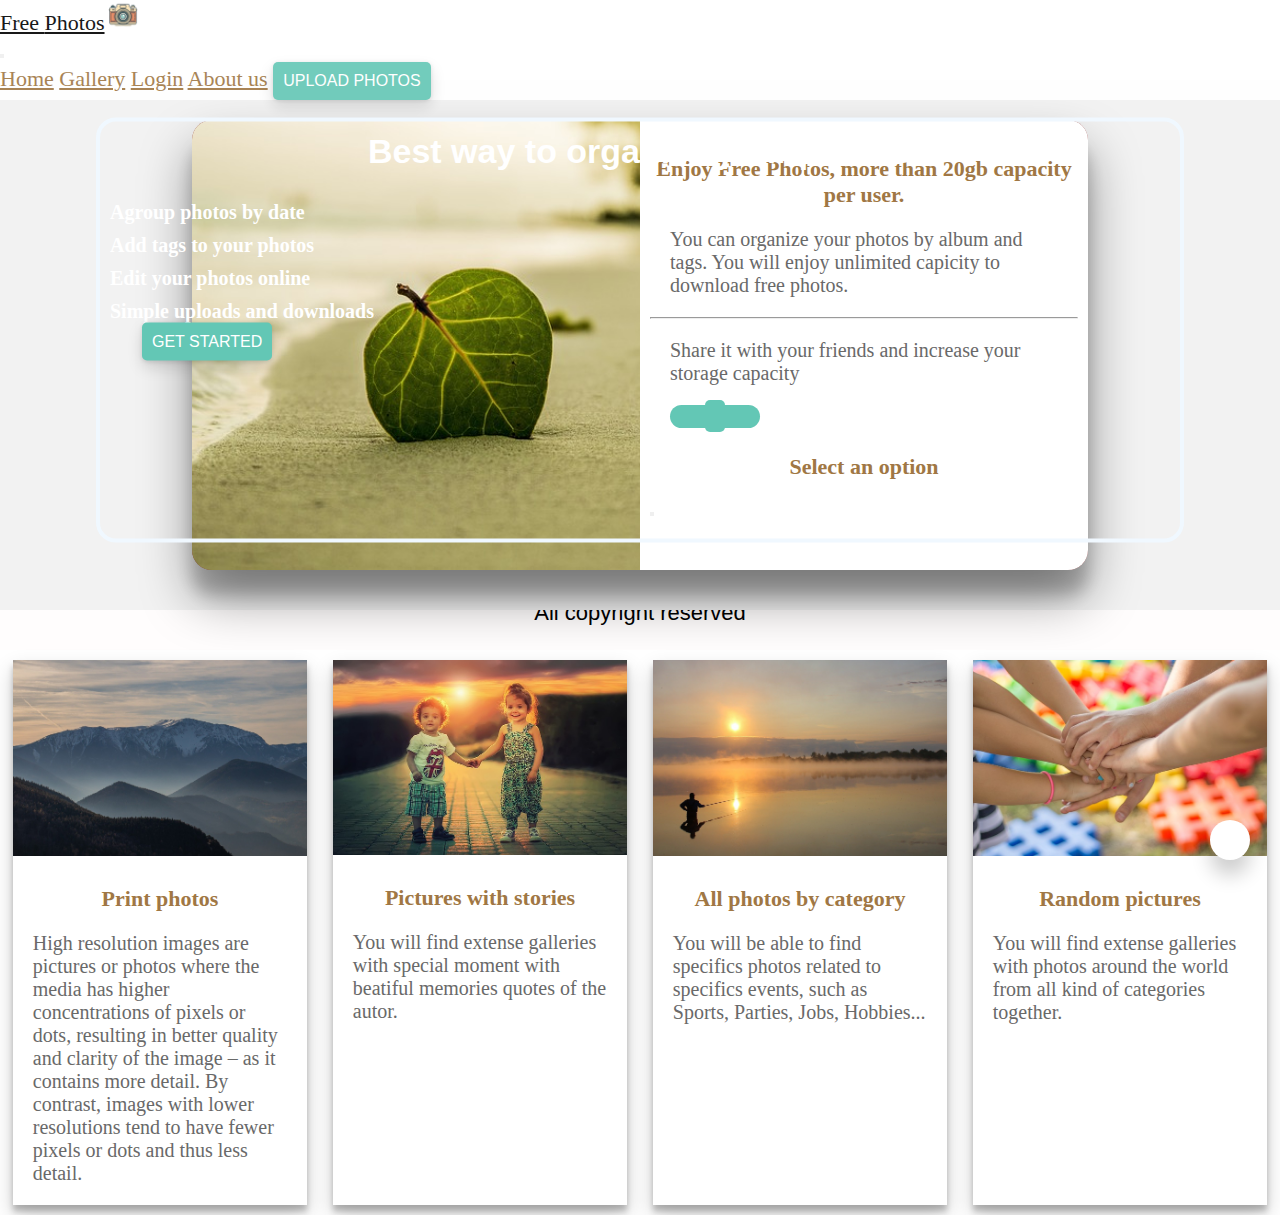
==== commit f02182db: "Update index.html" ====
--- a/index.html
+++ b/index.html
@@ -8,7 +8,7 @@
     <title>Photos web</title>
     <link href="https://cdn.jsdelivr.net/npm/bootstrap@5.3.1/dist/css/bootstrap.min.css" rel="stylesheet" integrity="sha384-4bw+/aepP/YC94hEpVNVgiZdgIC5+VKNBQNGCHeKRQN+PtmoHDEXuppvnDJzQIu9" crossorigin="anonymous">
     <script src="https://cdn.jsdelivr.net/npm/bootstrap@5.3.1/dist/js/bootstrap.bundle.min.js" integrity="sha384-HwwvtgBNo3bZJJLYd8oVXjrBZt8cqVSpeBNS5n7C8IVInixGAoxmnlMuBnhbgrkm" crossorigin="anonymous"></script>
-    <link rel="stylesheet" href="./css/styles.css">
+    <link rel="stylesheet" href="./CSS/styles.css">
     <link rel="shortcut icon" href="./images/icon-camera.png" type="image/x-icon">
     <link rel="stylesheet" href="./css/normalize.css">
     <link rel="stylesheet" href="https://cdnjs.cloudflare.com/ajax/libs/font-awesome/6.4.0/css/all.min.css" integrity="sha512-iecdLmaskl7CVkqkXNQ/ZH/XLlvWZOJyj7Yy7tcenmpD1ypASozpmT/E0iPtmFIB46ZmdtAc9eNBvH0H/ZpiBw==" crossorigin="anonymous" referrerpolicy="no-referrer" />
@@ -126,4 +126,4 @@
       <i class="fas fa-chevron-up"></i>
     </a>
 </body>
-</html>+</html>
--- a/CSS/styles.css
+++ b/CSS/styles.css
@@ -0,0 +1,1146 @@
+@import url("https://fonts.googleapis.com/css2?family=Montserrat:wght@200;300;400&family=Roboto:ital,wght@0,500;1,300&display=swap");
+@import url("https://fonts.googleapis.com/css2?family=Material+Symbols+Outlined:opsz,wght,FILL,GRAD@20..48,100..700,0..1,-50..200");
+h2 {
+  text-align: center;
+  margin-top: 22px;
+  font-size: 26px;
+  color: rgb(160, 119, 68);
+  margin-bottom: 20px;
+}
+
+h3 {
+  text-align: center;
+  margin-top: 20px;
+  font-size: 22px;
+  color: rgb(160, 119, 68);
+}
+
+.call button {
+  color: white;
+  background-color: #63C7B5;
+  border: none;
+  font-size: 16px;
+  border-radius: 5px;
+  box-shadow: 0 7px 15px 0 rgba(0, 0, 0, 0.13), 0 1px 4px 0 rgba(0, 0, 0, 0.11);
+  margin-left: 32px;
+  text-transform: uppercase;
+  text-decoration: none;
+  padding: 10px;
+}
+
+.navbar-nav button {
+  color: white;
+  background-color: #63C7B5;
+  border: none;
+  padding: 10px;
+  font-size: 16px;
+  border-radius: 5px;
+  box-shadow: 0 7px 15px 0 rgba(0, 0, 0, 0.13), 0 1px 4px 0 rgba(0, 0, 0, 0.11);
+  margin-bottom: 0px;
+  text-transform: uppercase;
+}
+
+.section5 {
+  display: flex;
+  flex-direction: column;
+  justify-content: center;
+  align-items: center;
+}
+
+.para {
+  height: 200px;
+  width: 200px;
+  background-image: url(../images/16.jpg);
+  background-repeat: no-repeat;
+  background-size: cover;
+  border: none;
+  margin-bottom: 40px;
+  display: flex;
+  margin-left: 20px;
+}
+
+.todos-1 {
+  width: 100px;
+  height: 100px;
+}
+
+.todos-2 {
+  width: 200px;
+  height: 200px;
+}
+
+.todos-3 {
+  width: 300px;
+  height: 300px;
+}
+
+.todos-4 {
+  width: 400px;
+  height: 400px;
+}
+
+#caja1 {
+  animation-name: caja1;
+  animation-duration: 3s;
+  animation-iteration-count: 1;
+  animation-timing-function: linear;
+}
+
+@keyframes caja1 {
+  0% {
+    transform: translateX(-500px);
+  }
+  100% {
+    transform: translateX(0px);
+  }
+}
+#caja2 {
+  animation-name: caja2;
+  animation-duration: 3s;
+  animation-iteration-count: 1;
+  animation-timing-function: ease;
+}
+
+@keyframes caja2 {
+  0% {
+    transform: translateX(-500px);
+  }
+  100% {
+    transform: translateX(0px);
+  }
+}
+#caja3 {
+  animation-name: caja3;
+  animation-duration: 3s;
+  animation-iteration-count: 1;
+  animation-timing-function: ease-in;
+}
+
+@keyframes caja3 {
+  0% {
+    transform: translateX(-500px);
+  }
+  100% {
+    transform: translateX(0px);
+  }
+}
+#caja4 {
+  animation-name: caja4;
+  animation-duration: 3s;
+  animation-iteration-count: 1;
+  animation-timing-function: ease-out;
+}
+
+@keyframes caja4 {
+  0% {
+    transform: translateX(-500px);
+  }
+  100% {
+    transform: translateX(0px);
+  }
+}
+.section5 p {
+  font-size: 18px;
+  margin-top: -20px;
+  color: #63C7B5;
+  font-family: "Montserrat", sans-serif;
+  margin-left: 20px;
+}
+
+* {
+  margin: 0px;
+  padding: 0px;
+  box-sizing: border-box;
+}
+
+html {
+  scroll-behavior: smooth;
+}
+
+header {
+  width: 100%;
+  height: 80px;
+  font-size: 22px;
+  background-color: rgba(255, 255, 255, 0.71);
+}
+
+span img {
+  width: 30px;
+  height: auto;
+  margin-left: 3px;
+}
+
+main ul {
+  color: #ffffff;
+  font-size: 20px;
+  margin-top: 10px;
+  padding-top: 10px;
+}
+
+main ul li {
+  margin-top: 10px;
+  font-weight: 700;
+}
+
+main {
+  height: 500px;
+  width: 100%;
+  display: flex;
+  flex-direction: column;
+  background-image: url("../images/header-image.jpeg");
+  background-repeat: none;
+  background-size: cover;
+  background-attachment: fixed;
+  box-shadow: 0 1px 1px rgba(0, 0, 0, 0.08), 0 2px 2px rgba(0, 0, 0, 0.12), 0 4px 4px rgba(0, 0, 0, 0.16), 0 8px 8px rgba(0, 0, 0, 0.2);
+  position: relative;
+}
+
+main .call {
+  width: 85%;
+  border: 4px;
+  height: 85%;
+  background-color: transparent;
+  border-color: aliceblue;
+  border-radius: 20px;
+  border-style: solid;
+  transform: translate(-50%, -50%);
+  position: absolute;
+  top: 50%;
+  left: 50%;
+  padding: 10px;
+  animation-duration: 2s;
+  animation-name: aparecer;
+  animation-delay: 2s;
+  animation-direction: alternate;
+  animation-iteration-count: 2;
+}
+
+@keyframes aparecer {
+  0% {
+    opacity: 0;
+  }
+  100% {
+    opacity: 1;
+  }
+}
+h1 {
+  text-align: center;
+  font-size: 40px;
+  font-family: "Franklin Gothic Medium", "Arial Narrow", Arial, sans-serif;
+  color: gray;
+}
+
+.call h1 {
+  text-align: center;
+  font-size: 34px;
+  color: #ffffff;
+}
+
+.call ul {
+  list-style: none;
+}
+
+.call button {
+  color: white;
+  background-color: #63C7B5;
+  border: none;
+  font-size: 16px;
+  border-radius: 5px;
+  box-shadow: 0 7px 15px 0 rgba(0, 0, 0, 0.13), 0 1px 4px 0 rgba(0, 0, 0, 0.11);
+  margin-left: 32px;
+  text-transform: uppercase;
+  text-decoration: none;
+  padding: 10px;
+}
+
+.call button:hover {
+  transform: scale(0.9);
+}
+
+.navbar-nav button {
+  color: white;
+  background-color: #63C7B5;
+  border: none;
+  padding: 10px;
+  font-size: 16px;
+  border-radius: 5px;
+  box-shadow: 0 7px 15px 0 rgba(0, 0, 0, 0.13), 0 1px 4px 0 rgba(0, 0, 0, 0.11);
+  margin-bottom: 0px;
+  text-transform: uppercase;
+}
+
+.navbar-nav button:hover {
+  color: white;
+  background-color: #63C7B5;
+  border: none;
+  padding: 10px;
+  font-size: 16px;
+  border-radius: 5px;
+  margin-bottom: 0px;
+  text-transform: uppercase;
+  transform: scale(0.9);
+}
+
+button a {
+  text-decoration: none;
+  color: white;
+}
+
+h2 {
+  text-align: center;
+  margin-top: 22px;
+  font-size: 26px;
+  color: rgb(160, 119, 68);
+  margin-bottom: 20px;
+}
+
+.section2 h2 {
+  font-size: 26px;
+  color: rgb(160, 119, 68);
+  height: 20px;
+}
+
+h2 i {
+  color: #63C7B5;
+}
+
+h3 {
+  text-align: center;
+  margin-top: 20px;
+  font-size: 22px;
+  color: rgb(160, 119, 68);
+}
+
+.intro-text {
+  margin-top: 30px;
+  font-size: 20px;
+  color: dimgrey;
+  margin: 20px;
+}
+
+.normalSection {
+  background-color: white;
+  width: 100%;
+  padding: 20px;
+  margin: 20px;
+}
+
+footer {
+  text-align: center;
+  background-color: rgb(255, 253, 253);
+  padding: 20px;
+  font-size: 22px;
+  font-family: Verdana, Geneva, Tahoma, sans-serif;
+  box-shadow: 0 20px 10px -20px rgba(0, 0, 0, 0.45) inset;
+  width: 100%;
+}
+
+.socialMedia {
+  color: #47a694;
+  font-size: 30px;
+  letter-spacing: 10px;
+  margin-top: 20px;
+}
+
+.up {
+  height: 40px;
+  width: 40px;
+  color: #47a694;
+  position: fixed;
+  right: 30px;
+  bottom: 40px;
+  font-size: 25px;
+  text-align: center;
+  line-height: 40px;
+  background-color: rgb(255, 255, 255);
+  border-radius: 50px;
+  box-shadow: 0px 15px 20px rgba(0, 0, 0, 0.2);
+}
+
+.section1 {
+  background-color: #F2F2F2;
+  justify-content: center;
+  align-items: center;
+  display: flex;
+  flex-direction: row;
+  flex-wrap: wrap;
+  width: 100%;
+}
+
+.boxIntro {
+  display: flex;
+  flex-wrap: wrap;
+  height: auto;
+  background-color: rgb(143, 58, 58);
+  border-radius: 20px;
+  width: 70%;
+  box-shadow: 0 29px 52px rgba(0, 0, 0, 0.4), 0 25px 16px rgba(0, 0, 0, 0.2);
+  margin-top: 40px;
+  margin-bottom: 40px;
+}
+
+.boxLeft {
+  background-color: rgb(255, 255, 255);
+  width: 50%;
+  background-image: url("../images/3.jpg");
+  background-position: center;
+  background-size: cover;
+  height: auto;
+  border-radius: 20px 0px 0px 20px;
+}
+
+.boxRight {
+  background-color: rgb(255, 255, 255);
+  width: 50%;
+  border-radius: 0px 20px 20px 0px;
+  padding: 10px;
+}
+
+.section2 {
+  background-color: #ffffff;
+  justify-content: space-around;
+  display: flex;
+  flex-direction: row;
+  flex-wrap: wrap;
+  gap: 20px;
+  margin: 10px;
+}
+
+.section4 {
+  background-color: #ffffff;
+  justify-content: space-around;
+  display: flex;
+  flex-direction: row;
+  flex-wrap: wrap;
+  gap: 20px;
+  margin: 10px;
+}
+
+.sectionMain {
+  background-color: #ffffff;
+  justify-content: space-around;
+  display: flex;
+  flex-direction: row;
+  flex-wrap: wrap;
+  margin-top: 40px;
+  margin-bottom: 40px;
+}
+
+.box1 {
+  width: 23%;
+  height: auto;
+  background-color: #ffffff;
+  margin-top: 80px;
+  margin-bottom: 80px;
+  box-shadow: 0 10px 20px rgba(0, 0, 0, 0.19), 0 6px 6px rgba(0, 0, 0, 0.23);
+  margin: 10px;
+}
+
+.box1 .intro-text {
+  margin-top: 30px;
+  font-size: 20px;
+  color: dimgrey;
+  margin: 20px;
+}
+
+.box1 i {
+  color: #63C7B5;
+}
+
+.sectionMain img {
+  height: auto;
+  width: 100%;
+}
+
+.section2 img {
+  height: auto;
+  width: 100%;
+}
+
+.box1 a {
+  text-decoration: none;
+  color: rgb(160, 119, 68);
+}
+
+.box1:hover {
+  transform: scale(1.02);
+}
+
+form a {
+  text-decoration: none;
+  font-weight: bold;
+  color: rgb(120, 85, 42);
+}
+
+.submit {
+  color: white;
+  background-color: #63C7B5;
+  border: none;
+  padding: 10px;
+  font-size: 16px;
+  border-radius: 5px;
+  box-shadow: 0 7px 15px 0 rgba(0, 0, 0, 0.13), 0 1px 4px 0 rgba(0, 0, 0, 0.11);
+  margin-bottom: 10px;
+  text-transform: uppercase;
+}
+
+.submit:hover {
+  color: white;
+  background-color: #47a694;
+  border: none;
+  padding: 10px;
+  font-size: 16px;
+  border-radius: 5px;
+  box-shadow: 0 7px 15px 0 rgba(0, 0, 0, 0.13), 0 1px 4px 0 rgba(0, 0, 0, 0.11);
+  margin-bottom: 10px;
+  text-transform: uppercase;
+}
+
+h2 {
+  text-align: center;
+  margin-top: 26px;
+  font-size: 22px;
+  color: rgb(160, 119, 68);
+}
+
+h2 i {
+  color: #63C7B5;
+}
+
+form {
+  width: 50%;
+  height: auto;
+  background-color: white;
+  box-shadow: 0 10px 20px rgba(0, 0, 0, 0.19), 0 6px 6px rgba(0, 0, 0, 0.23);
+  border-radius: 20px;
+  font-size: 20px;
+  color: rgb(160, 119, 68);
+  padding: 20px;
+}
+
+input, textarea {
+  width: 100%;
+}
+
+.quote {
+  font-size: 24px;
+  font-style: italic;
+  font-weight: 700;
+  color: dimgrey;
+  padding: 10px;
+}
+
+.section3 {
+  background-color: #F2F2F2;
+  justify-content: space-around;
+  display: flex;
+  flex-direction: row;
+  flex-wrap: wrap;
+  padding: 80px;
+  width: 100%;
+}
+
+.upload {
+  display: grid;
+  background-color: #F2F2F2;
+  grid-template-columns: 1fr 2fr;
+  width: 100%;
+  height: 100vh;
+  grid-template-areas: "form forms";
+  margin-bottom: 30px;
+}
+
+.chekbox {
+  width: 80%;
+  height: 100vh;
+  background-color: antiquewhite;
+  display: flex;
+  grid-area: form;
+  border-radius: none;
+}
+
+.chekbox form {
+  width: 90%;
+  margin: 0;
+  height: 40%;
+  margin-top: 20px;
+  padding: 5px;
+  border-radius: none;
+}
+
+.taggs .checkbox {
+  display: contents;
+  color: #63C7B5;
+}
+
+.checkbox form label {
+  display: inline-block;
+  width: 10px;
+}
+
+/* Grids photos */
+.main-photos {
+  display: grid;
+  grid-template-columns: 1fr 1fr 1fr;
+  grid-template-rows: 1fr 1fr 1fr 1fr;
+  height: 1000px;
+  grid-template-areas: "img1 img1 img2" "img5 img3 img4" "img5 img6 img7" "img5 img6 img8";
+  gap: 10px;
+  margin: 10px;
+  border: solid 1px;
+  color: rgb(195, 192, 192);
+  border-radius: 20px;
+  padding: 20px;
+}
+
+.fa-heart {
+  color: rgb(227, 145, 141);
+  font-size: 14px;
+  margin: 5px;
+  opacity: 0.5;
+  background-color: #fbf9f9;
+  padding: 5px;
+  padding-left: 10px;
+  padding-right: 10px;
+  border-radius: 5px;
+  bottom: 10px;
+  margin-left: 60px;
+}
+
+.fa-share-square {
+  color: #63C7B5;
+  font-size: 14px;
+  margin: 5px;
+  opacity: 0.5;
+  background-color: #fbf9f9;
+  padding: 5px;
+  padding-left: 10px;
+  padding-right: 10px;
+  border-radius: 5px;
+  bottom: 10px;
+}
+
+.fa-share-square:hover {
+  color: #63C7B5;
+  opacity: 1;
+  transform: scale(1.02);
+  transition: 0.5s;
+}
+
+.fa-heart:hover {
+  color: rgb(197, 67, 60);
+  opacity: 1;
+  transform: scale(1.02);
+  transition: 0.5s;
+}
+
+.item i {
+  position: absolute;
+}
+
+.item {
+  border: solid color;
+  background-size: cover;
+  background-position: center;
+  box-shadow: 0 10px 20px rgba(0, 0, 0, 0.19), 0 6px 6px rgba(0, 0, 0, 0.23);
+  justify-content: center;
+  position: relative;
+}
+
+.item:hover {
+  transform: scale(1.01);
+  opacity: 0.9;
+  transition: 0.5s;
+}
+
+.item1 {
+  background-image: url("../images/flor-1.jpg");
+  grid-area: img1;
+}
+
+.item2 {
+  background-image: url("../images/flor-2.jpg");
+  grid-area: img2;
+}
+
+.item3 {
+  background-image: url("../images/flor-3.jpg");
+  grid-area: img3;
+}
+
+.item4 {
+  background-image: url("../images/flor-4.jpg");
+  grid-area: img4;
+}
+
+.item5 {
+  background-image: url("../images/flor-5.jpg");
+  grid-area: img5;
+}
+
+.item6 {
+  background-image: url("../images/flor-6.jpg");
+  grid-area: img6;
+}
+
+.item7 {
+  background-image: url("../images/flor-7.jpg");
+  grid-area: img7;
+}
+
+.item8 {
+  background-image: url("../images/flor-8.jpg");
+  grid-area: img8;
+}
+
+.item9 {
+  background-image: url("../images/flor-9.jpg");
+  grid-area: img9;
+}
+
+.boxPic {
+  height: 85%;
+  width: 100%;
+}
+
+.boxPic img {
+  padding: 5px;
+}
+
+.boxDescription {
+  background-color: rgb(255, 255, 255);
+  height: 15%;
+  padding: 10px;
+  width: 100%;
+}
+
+.boxGallery {
+  width: 40%;
+  height: auto;
+  transition: 0.7s;
+  font-family: "Montserrat", sans-serif;
+  font-size: 18px;
+  color: grey;
+}
+
+.boxGallery p {
+  display: inline-block;
+}
+
+.boxGallery:hover {
+  display: inline-block;
+  font-size: 19px;
+  color: #63C7B5;
+}
+
+.boxGallery img {
+  height: 100%;
+  box-shadow: 0 26px 58px 0 rgba(0, 0, 0, 0.22), 0 5px 14px 0 rgba(0, 0, 0, 0.18);
+}
+
+.boxGallery img:hover {
+  box-shadow: 0 19px 38px rgba(0, 0, 0, 0.3), 0 15px 12px rgba(0, 0, 0, 0.22);
+}
+
+.boxGalleryByYear {
+  width: 20%;
+  height: auto;
+  transition: 0.7s;
+  font-family: "Montserrat", sans-serif;
+  font-size: 18px;
+}
+
+.boxGalleryByYear p {
+  display: inline-block;
+}
+
+.boxGalleryByYear:hover {
+  display: inline-block;
+  font-size: 19px;
+  color: #63C7B5;
+}
+
+.boxGalleryByYear img {
+  height: 100%;
+  box-shadow: 0 26px 58px 0 rgba(0, 0, 0, 0.22), 0 5px 14px 0 rgba(0, 0, 0, 0.18);
+}
+
+.boxGalleryByYear img:hover {
+  box-shadow: 0 19px 38px rgba(0, 0, 0, 0.3), 0 15px 12px rgba(0, 0, 0, 0.22);
+}
+
+.material-symbols-outlined {
+  font-variation-settings: "FILL" red, "wght" 400, "GRAD" 7, "opsz" 70;
+}
+
+.boxDescription span {
+  float: right;
+}
+
+.scroll-gallery {
+  display: flex;
+  flex-direction: row;
+  flex-wrap: nowrap;
+  overflow-x: auto;
+  overflow-y: hidden;
+  justify-content: flex-start;
+  gap: 25px;
+  margin-bottom: 10px;
+  margin-top: 10px;
+  width: 100%;
+}
+
+.scroll-gallery img {
+  box-shadow: 0 3px 6px rgba(0, 0, 0, 0.16), 0 3px 6px rgba(0, 0, 0, 0.23);
+}
+
+.scroll-gallery .boxGallery {
+  width: 300px;
+  height: 300px;
+  padding: 40px;
+  font-size: 14px;
+  color: grey;
+}
+
+.scroll-gallery .boxPic {
+  height: 85%;
+}
+
+.scroll-gallery .boxPic img {
+  width: 300px;
+  height: 100%;
+  object-fit: cover;
+}
+
+.scroll-gallery .fa-chevron-left {
+  font-size: 30px;
+  color: #63C7B5;
+  z-index: 1;
+  margin-top: 120px;
+  position: absolute;
+}
+
+.scroll-gallery .fa-chevron-right {
+  font-size: 30px;
+  color: #63C7B5;
+  z-index: 1;
+  margin-top: 120px;
+  margin-left: 95%;
+  position: absolute;
+}
+
+.scroll-gallery .boxGallery:hover {
+  transform: scale(1.1);
+  color: #63C7B5;
+}
+
+.scroll-gallery .boxDescription {
+  background-color: rgb(255, 255, 255);
+  height: 15%;
+  padding: 10px;
+  width: 300px;
+}
+
+/* responsive CSS */
+@media only screen and (min-width: 320px) and (max-width: 768px) {
+  .boxIntro {
+    display: flex;
+    flex-wrap: wrap;
+    flex-direction: row;
+    height: auto;
+    background-color: rgb(143, 58, 58);
+    border-radius: 20px;
+    width: 100%;
+    box-shadow: 0 29px 52px rgba(0, 0, 0, 0.4), 0 25px 16px rgba(0, 0, 0, 0.2);
+    margin-top: 40px;
+    margin-bottom: 40px;
+  }
+  .boxRight {
+    width: 100%;
+    border-radius: 0px;
+  }
+  .box1 {
+    width: 100%;
+    height: auto;
+    background-color: #ffffff;
+    margin-top: 80px;
+    margin-bottom: 80px;
+    box-shadow: 0 10px 20px rgba(0, 0, 0, 0.19), 0 6px 6px rgba(0, 0, 0, 0.23);
+    margin: 10px;
+  }
+  .boxGallery {
+    width: 100%;
+  }
+  .main-photos {
+    display: grid;
+    grid-template-columns: 1fr 1fr;
+    grid-template-rows: 1fr 1fr 1fr 1fr 1fr 1fr;
+    height: 1000px;
+    grid-template-areas: "img1 img1" "img2 img3" "img4 img4" "img5 img5" "img6 img7" "img8 img8";
+  }
+  main {
+    height: 300px;
+  }
+  main .call {
+    text-align: center;
+  }
+  .call ul li {
+    display: none;
+  }
+  .boxGalleryByYear {
+    width: 40%;
+    height: auto;
+    transition: 0.7s;
+    font-family: "Montserrat", sans-serif;
+    font-size: 18px;
+  }
+  .scroll-gallery .boxGallery {
+    width: 200px;
+    height: auto;
+    padding: 25px;
+    font-size: 14px;
+    background-color: transparent;
+  }
+  .scroll-gallery .fa-chevron-left {
+    font-size: 30px;
+    color: #63C7B5;
+    z-index: 1;
+    margin-top: 80px;
+    position: absolute;
+  }
+  .scroll-gallery .fa-chevron-right {
+    font-size: 30px;
+    color: #63C7B5;
+    z-index: 1;
+    margin-top: 80px;
+    margin-left: 95%;
+    position: absolute;
+  }
+  form {
+    width: 100%;
+    border-radius: 0px;
+  }
+  .section3 {
+    margin: 0;
+    padding: 0;
+    padding-top: 40px;
+    padding-bottom: 40px;
+    background-color: #F2F2F2;
+  }
+  .scroll-gallery .boxPic img {
+    width: 200px;
+    height: 100%;
+    object-fit: cover;
+  }
+  .scroll-gallery .boxDescription {
+    width: 200px;
+  }
+  .call button {
+    margin-left: 0px;
+  }
+}
+@media only screen and (min-width: 768px) and (max-width: 1024px) {
+  .boxIntro {
+    display: flex;
+    flex-direction: column;
+    flex-wrap: wrap;
+    height: auto;
+    background-color: rgb(255, 255, 255);
+    border-radius: 20px;
+    width: 80%;
+    box-shadow: 0 29px 52px rgba(0, 0, 0, 0.4), 0 25px 16px rgba(0, 0, 0, 0.2);
+    border-radius: 50px;
+    margin-top: 40px;
+    margin-bottom: 40px;
+    align-items: center;
+  }
+  .boxRight {
+    background-color: rgb(255, 255, 255);
+    width: 80%;
+    padding: 10px;
+  }
+  .box1 {
+    width: 45%;
+    height: auto;
+    background-color: #ffffff;
+    margin-top: 80px;
+    margin-bottom: 80px;
+    box-shadow: 0 10px 20px rgba(0, 0, 0, 0.19), 0 6px 6px rgba(0, 0, 0, 0.23);
+    margin: 10px;
+  }
+  .boxGallery {
+    width: 43%;
+  }
+}
+/* nav bar boostrap */
+.container-fluid {
+  z-index: 2;
+}
+
+.nav-link {
+  color: rgb(160, 119, 68);
+}
+
+.navbar-brand {
+  color: rgb(160, 119, 68);
+  font-family: "Times New Roman", Times, serif;
+  color: #000;
+}
+
+.navbar-expand-lg {
+  position: fixed;
+  z-index: 2;
+  position: fixed;
+  background-color: hwb(0 100% 0%);
+  width: 100%;
+  opacity: 0.9;
+}
+
+.navbar-toggler-icon {
+  color: #47a694;
+}
+
+/* nav-tabs bootstrap */
+.nav-tabs a:hover {
+  color: #63C7B5;
+}
+
+/* modal bootstrap share*/
+.boxRight .btn-primary {
+  background-color: #63C7B5;
+  border: none;
+  margin-left: 20px;
+  width: 90px;
+  height: auto;
+  border-radius: 50px;
+}
+
+.btn-primary {
+  background-color: #63C7B5;
+  border: none;
+  height: auto;
+  border-radius: 5px;
+}
+
+.btn-primary:hover {
+  background-color: #63C7B5;
+  border: none;
+}
+
+.btn-primary .fa-share-square {
+  color: #ffffff;
+  font-size: 20px;
+  background-color: #63C7B5;
+  text-align: center;
+  opacity: 1;
+}
+
+.modal-footer .btn-primary {
+  background-color: #63C7B5;
+}
+
+.modal-body i {
+  margin-left: 10px;
+}
+
+.modal-body i:hover {
+  transform: scale(1.1);
+  transition: 0.5;
+}
+
+.modal-body .fa-whatsapp-square {
+  color: #25d366;
+  font-size: 36px;
+}
+
+.modal-body .fa-whatsapp-square {
+  color: #25d366;
+  font-size: 36px;
+}
+
+.modal-body .fa-telegram {
+  color: #229ED9;
+  font-size: 36px;
+}
+
+.modal-body .fa-facebook-square {
+  color: #3b5998;
+  font-size: 36px;
+}
+
+.modal-body .fa-twitter-square {
+  color: #1DA1F2;
+  font-size: 36px;
+}
+
+.modal-body .fa-instagram {
+  background: -webkit-linear-gradient(#405de6, #fd1d1d);
+  -webkit-background-clip: text;
+  -webkit-text-fill-color: transparent;
+  font-size: 36px;
+}
+
+/* upload section bootstrap*/
+input[type=checkbox]:checked {
+  background-color: #63C7B5;
+  border: none;
+}
+
+input[type=select]:checked {
+  background-color: #63C7B5;
+  border: none;
+}
+
+input[type=radio]:checked {
+  background-color: #63C7B5;
+  border: none;
+}
+
+/* message contact bootstrap */
+.modal-body form {
+  width: 100%;
+  height: 100%;
+  box-shadow: none;
+}
+
+.btn-secondary {
+  background-color: rgb(197, 196, 196);
+  border: none;
+}
+
+input:active {
+  background-color: #1DA1F2;
+}
+
+.intro-text .btn-primary {
+  background-color: transparent;
+  color: #a07744;
+  font-weight: bold;
+  margin-left: 0px;
+}
+
+.intro-text .btn-primary:hover {
+  background-color: transparent;
+  color: #a07744;
+  font-weight: bold;
+  margin-left: 0px;
+}
+
+/* full screen photo */
+.carousel-item img {
+  width: 400px;
+  height: 400px;
+  object-fit: cover;
+}
+
+i {
+  -webkit-transition: 1s linear;
+  transition: 1s linear;
+}
+
+i:hover {
+  -webkit-transform: rotate(360deg);
+  transform: rotate(360deg);
+}
+
+/*# sourceMappingURL=styles.css.map */
